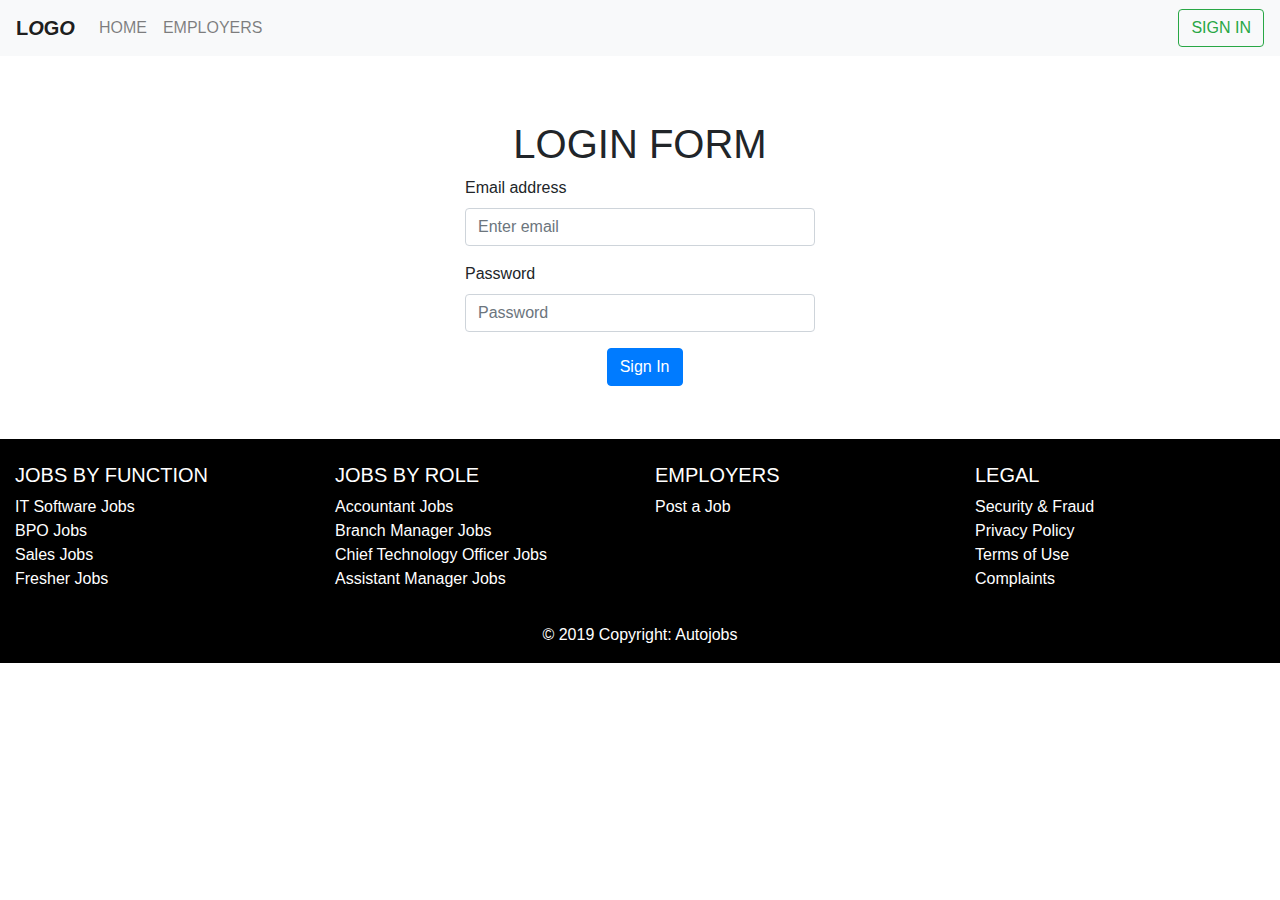
==== elogin.html @ 1b6c6ee7 "front end" ====
<!doctype html>
<html lang="en">

<head>
    <!-- Required meta tags -->
    <meta charset="utf-8">
    <meta name="viewport" content="width=device-width, initial-scale=1, shrink-to-fit=no">

    <!-- Bootstrap CSS -->
    <link rel="stylesheet" href="https://stackpath.bootstrapcdn.com/bootstrap/4.3.1/css/bootstrap.min.css" integrity="sha384-ggOyR0iXCbMQv3Xipma34MD+dH/1fQ784/j6cY/iJTQUOhcWr7x9JvoRxT2MZw1T" crossorigin="anonymous">
    <link rel="stylesheet" href="style.css">
    <title>Auto Jobs</title>
</head>

<body>
    <nav class="navbar navbar-expand-lg navbar-light bg-light">
        <a class="navbar-brand" href="index.html"><b>L<i>O</i>G<i>O</i></b></a>
        <button class="navbar-toggler" type="button" data-toggle="collapse" data-target="#navbarSupportedContent" aria-controls="navbarSupportedContent" aria-expanded="false" aria-label="Toggle navigation">
                  <span class="navbar-toggler-icon"></span>
                </button>

        <div class="collapse navbar-collapse" id="navbarSupportedContent">
            <ul class="navbar-nav mr-auto">
                <li class="nav-item">
                    <a class="nav-link" href="index.html">HOME</a>
                </li>
                <!-- <li class="nav-item">
                            <a class="nav-link" href="jobs.html">JOBS</a>
                        </li> -->
                <!-- <li class="nav-item dropdown">
                            <a class="nav-link dropdown-toggle" href="#" id="navbarDropdown" role="button" data-toggle="dropdown" aria-haspopup="true" aria-expanded="false">
                        Dropdown
                      </a>
                            <div class="dropdown-menu" aria-labelledby="navbarDropdown">
                                <a class="dropdown-item" href="#">Action</a>
                                <a class="dropdown-item" href="#">Another action</a>
                                <div class="dropdown-divider"></div>
                                <a class="dropdown-item" href="#">Something else here</a>
                            </div>
                        </li> -->
                <li class="nav-item">
                    <a class="nav-link" href="employer.html">EMPLOYERS</a>
                </li>
            </ul>
            <form class="form-inline" action="elogin.html">
                <button class="btn btn-outline-success my-2 my-sm-0" type="submit">SIGN IN</button>
            </form>
        </div>
    </nav>



    <!-- <form class="container" style="justify-content: center">
        <h1 style="text-align: center">LOGIN</h1><br />
        <div class="form-group col-md-6">
            <label for="exampleInputEmail1">Email address</label>
            <input type="email" class="form-control" id="exampleInputEmail1" aria-describedby="emailHelp" placeholder="Enter email">
        </div>
        <div class="form-group col-md-6">
            <label for="exampleInputPassword1">Password</label>
            <input type="password" class="form-control" id="exampleInputPassword1" placeholder="Password">
        </div>
        <div class="form-check">
            <input type="checkbox" class="form-check-input" id="exampleCheck1">
            <label class="form-check-label" for="exampleCheck1">Check me out</label>
        </div>
        <button type="submit" class="btn btn-primary ">Submit</button>
    </form> -->

    <form class="container sign" action="jobpost.html">
        <h1 style="text-align: center">LOGIN FORM</h1>
        <div class="row sign1">
            <div class="form-group col-lg-4">
                <label for="exampleInputEmail1">Email address</label>
                <input type="email" class="form-control" id="exampleInputEmail1" aria-describedby="emailHelp" placeholder="Enter email">
            </div>
        </div>
        <div class="row sign1">
            <div class="form-group col-lg-4">
                <label for="exampleInputPassword1">Password</label>
                <input type="password" class="form-control" id="exampleInputPassword1" placeholder="Password">
            </div>
        </div>
        <span class="move"><button type="submit" class="btn btn-primary">Sign In</button></span>
    </form>
    <br><br>





    <!-- Footer -->
    <footer class="page-footer font-small blue pt-4 foot">

        <!-- Footer Links -->
        <div class="container-fluid text-center text-md-left">

            <!-- Grid row -->
            <div class="row">

                <!-- Grid column -->
                <div class="col-md-3 mb-md-0 mb-3">

                    <!-- Links -->
                    <h5 class="text-uppercase">Jobs by Function</h5>

                    <ul class="list-unstyled">
                        <li>
                            <a href="jobs.html">IT Software Jobs</a>
                        </li>
                        <li>
                            <a href="jobs.html">BPO Jobs</a>
                        </li>
                        <li>
                            <a href="jobs.html">Sales Jobs</a>
                        </li>
                        <li>
                            <a href="jobs.html">Fresher Jobs</a>
                        </li>
                    </ul>

                </div>

                <!-- Grid column -->
                <div class="col-md-3 mb-md-0 mb-3">

                    <!-- Links -->
                    <h5 class="text-uppercase">Jobs by Role</h5>

                    <ul class="list-unstyled">
                        <li>
                            <a href="jobs.html">Accountant Jobs</a>
                        </li>
                        <li>
                            <a href="jobs.html">Branch Manager Jobs</a>
                        </li>
                        <li>
                            <a href="jobs.html">Chief Technology Officer Jobs</a>
                        </li>
                        <li>
                            <a href="jobs.html">Assistant Manager Jobs</a>
                        </li>
                    </ul>

                </div>
                <!-- Grid column -->

                <hr class="clearfix w-100 d-md-none pb-3">



                <!-- Grid column -->


                <!-- Grid column -->
                <div class="col-md-3 mb-md-0 mb-3">

                    <!-- Links -->
                    <h5 class="text-uppercase">Employers</h5>

                    <ul class="list-unstyled">
                        <li>
                            <a href="employer.html">Post a Job</a>
                        </li>
                        <!-- <li>
                            <a href="#!">Link 2</a>
                        </li>
                        <li>
                            <a href="#!">Link 3</a>
                        </li>
                        <li>
                            <a href="#!">Link 4</a>
                        </li> -->
                    </ul>

                </div>
                <!-- Grid column -->

                <!-- Grid column -->
                <div class="col-md-3 mb-md-0 mb-3">

                    <!-- Links -->
                    <h5 class="text-uppercase">Legal</h5>

                    <ul class="list-unstyled">
                        <li>
                            <a href="#!">Security & Fraud</a>
                        </li>
                        <li>
                            <a href="#!">Privacy Policy</a>
                        </li>
                        <li>
                            <a href="#!">Terms of Use</a>
                        </li>
                        <li>
                            <a href="#!">Complaints</a>
                        </li>
                    </ul>

                </div>
                <!-- Grid column -->

            </div>
            <!-- Grid row -->

        </div>
        <!-- Footer Links -->

        <!-- Copyright -->
        <div class="footer-copyright text-center py-3">© 2019 Copyright:
            <a href="https://autojobs.online">Autojobs</a>
        </div>
        <!-- Copyright -->

    </footer>
    <!-- Footer -->
    <!-- Optional JavaScript -->
    <!-- jQuery first, then Popper.js, then Bootstrap JS -->
    <script src="https://code.jquery.com/jquery-3.3.1.slim.min.js" integrity="sha384-q8i/X+965DzO0rT7abK41JStQIAqVgRVzpbzo5smXKp4YfRvH+8abtTE1Pi6jizo" crossorigin="anonymous"></script>
    <script src="https://cdnjs.cloudflare.com/ajax/libs/popper.js/1.14.7/umd/popper.min.js" integrity="sha384-UO2eT0CpHqdSJQ6hJty5KVphtPhzWj9WO1clHTMGa3JDZwrnQq4sF86dIHNDz0W1" crossorigin="anonymous"></script>
    <script src="https://stackpath.bootstrapcdn.com/bootstrap/4.3.1/js/bootstrap.min.js" integrity="sha384-JjSmVgyd0p3pXB1rRibZUAYoIIy6OrQ6VrjIEaFf/nJGzIxFDsf4x0xIM+B07jRM" crossorigin="anonymous"></script>
</body>

</html>
---- style.css ----
.btn-space {
    margin-right: 5px;
}

.body {
    margin: 0;
    padding: 0;
}

.header {
    height: 70vh;
    /* background-image: linear-gradient(rgba(0, 0, 0, 0.7), rgba(0, 0, 0, 0.7)); */
    background-image: url(https://previews.123rf.com/images/kitkana/kitkana1501/kitkana150100001/35073310-lots-of-people-icons-illustrations-all-connecting-together-.jpg);
    background-size: cover;
    background-position: center;
    display: flex;
    justify-content: center;
    align-items: center;
    font-family: sans-serif;
}

h1.main {
    text-align: center;
    color: rgb(3, 3, 3);
    margin-bottom: 50px;
    font-size: 45px;
    font-weight: 600;
    letter-spacing: 2px;
}

span {
    color: #f44336;
}

.search-field {
    height: 50px;
    padding: 10px;
}

.skills {
    width: 400px;
}

.location {
    width: 200px;
}

.search-btn {
    height: 50px;
    width: 150px;
    background: #f44336;
    border: none;
    color: #fff;
}

.search-btn:hover {
    background: #bb0d00;
    cursor: pointer;
}

.form-box {
    background-color: rgba(255, 255, 255, 0.5);
    padding: 30px 50px;
}

h1.left {
    width: 40%;
    float: left;
    font-weight: 500;
    letter-spacing: 2px;
    margin-top: 5%;
    font-family: sans-serif;
    margin-bottom: 8%;
}

h5.right {
    width: 60%;
    float: right;
    font-weight: 500;
    letter-spacing: 2px;
    margin-top: 50px;
    font-family: sans-serif;
}

.right {
    float: right;
    width: 60%;
}

.btn {
    margin-bottom: 5px;
}

.post {
    margin-top: 5%;
    margin-bottom: 8%;
}

.find {
    margin-top: 6%;
    margin-bottom: 6%;
}

.pink {
    background-image: linear-gradient(rgba(0, 0, 0, 0.7), rgba(0, 0, 0, 0.7));
}

.foot {
    background-color: black;
    color: white;
}

a {
    color: white;
    text-decoration: none;
}

a:hover {
    color: green;
}

.move {
    padding-left: 47%;
}

.sign1 {
    justify-content: center;
}

.sign {
    margin-top: 5%;
}

.filter {
    width: 20%;
    float: left;
}

.jobs {
    margin-left: 2%;
    width: 58%;
    float: left;
}

.job-image {
    width: 40%;
    float: left;
}

.job-from {
    width: 60%;
    float: right;
}
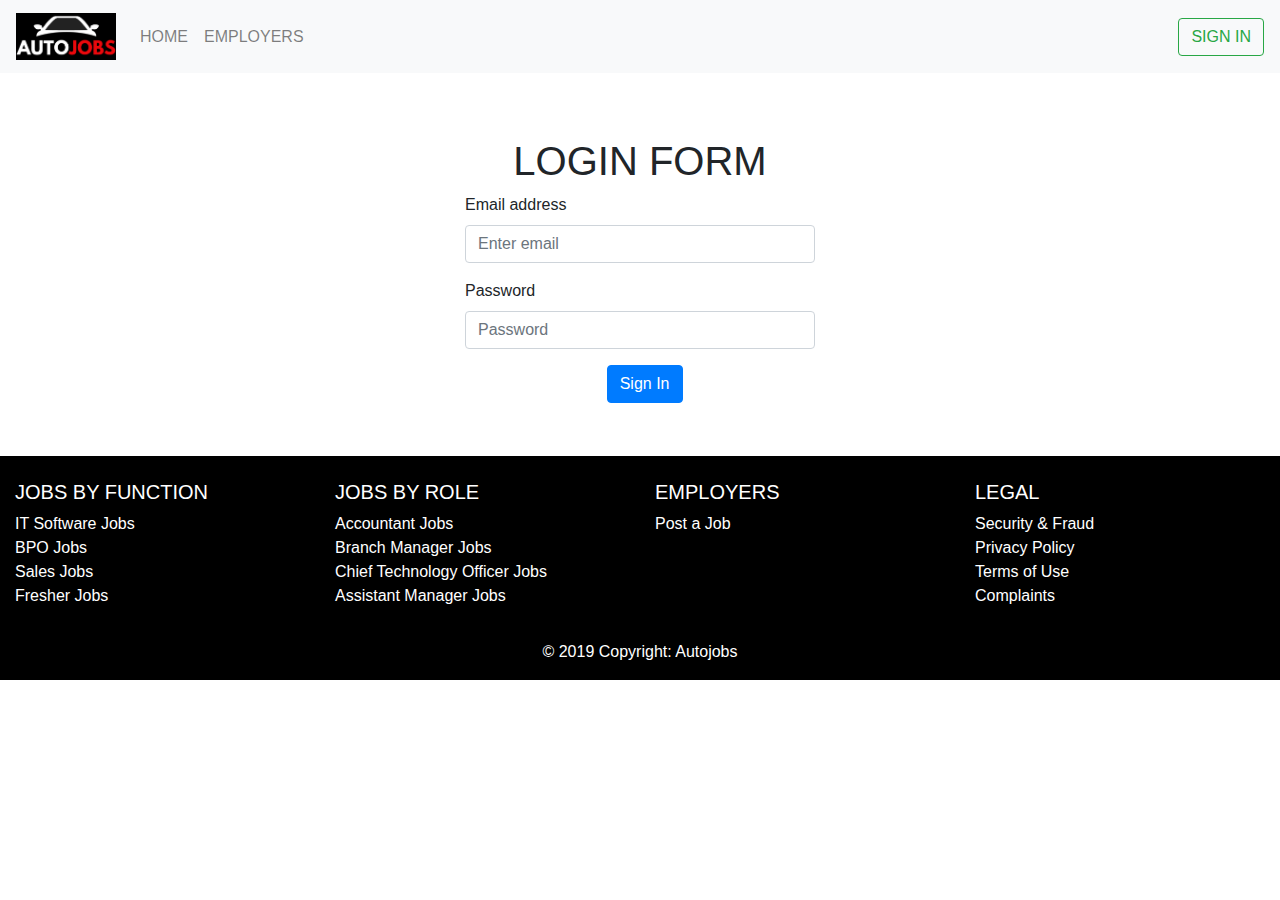
==== commit c57280e3: "Added Logo" ====
--- a/elogin.html
+++ b/elogin.html
@@ -14,7 +14,7 @@
 
 <body>
     <nav class="navbar navbar-expand-lg navbar-light bg-light">
-        <a class="navbar-brand" href="index.html"><b>L<i>O</i>G<i>O</i></b></a>
+        <a class="navbar-brand" href="index.html"><img src="logo.png" alt="Autojobs LOGO" width="100"></a>
         <button class="navbar-toggler" type="button" data-toggle="collapse" data-target="#navbarSupportedContent" aria-controls="navbarSupportedContent" aria-expanded="false" aria-label="Toggle navigation">
                   <span class="navbar-toggler-icon"></span>
                 </button>
--- a/style.css
+++ b/style.css
@@ -150,4 +150,58 @@
 .job-from {
     width: 60%;
     float: right;
+}
+
+
+/* responsive code for index page */
+
+@media only screen and (max-width: 600px) {
+    .header h1 {
+        font-size: 20px;
+    }
+    .header input[type=text] {
+        width: 100%;
+    }
+    .find h1 {
+        font-size: 20px;
+        font-weight: 600;
+        float: none;
+        width: 100%;
+    }
+    .left h5 {
+        font-size: 20px;
+        float: none;
+    }
+}
+
+
+/* End Of Index Responsive */
+
+
+/* Responsive code for Jobs Page */
+
+@media only screen and (max-width:600px) {
+    .filter {
+        float: none;
+        width: 100%;
+        margin: auto;
+    }
+    .jobs {
+        float: none;
+        width: 100%;
+        margin: auto;
+        padding: auto;
+    }
+}
+
+
+/* End Of jobs Responsive */
+
+
+/* Responsive code for Employer Page */
+
+@media only screen and (max-width: 600px) {
+    .job-image {
+        width: 100%;
+    }
 }